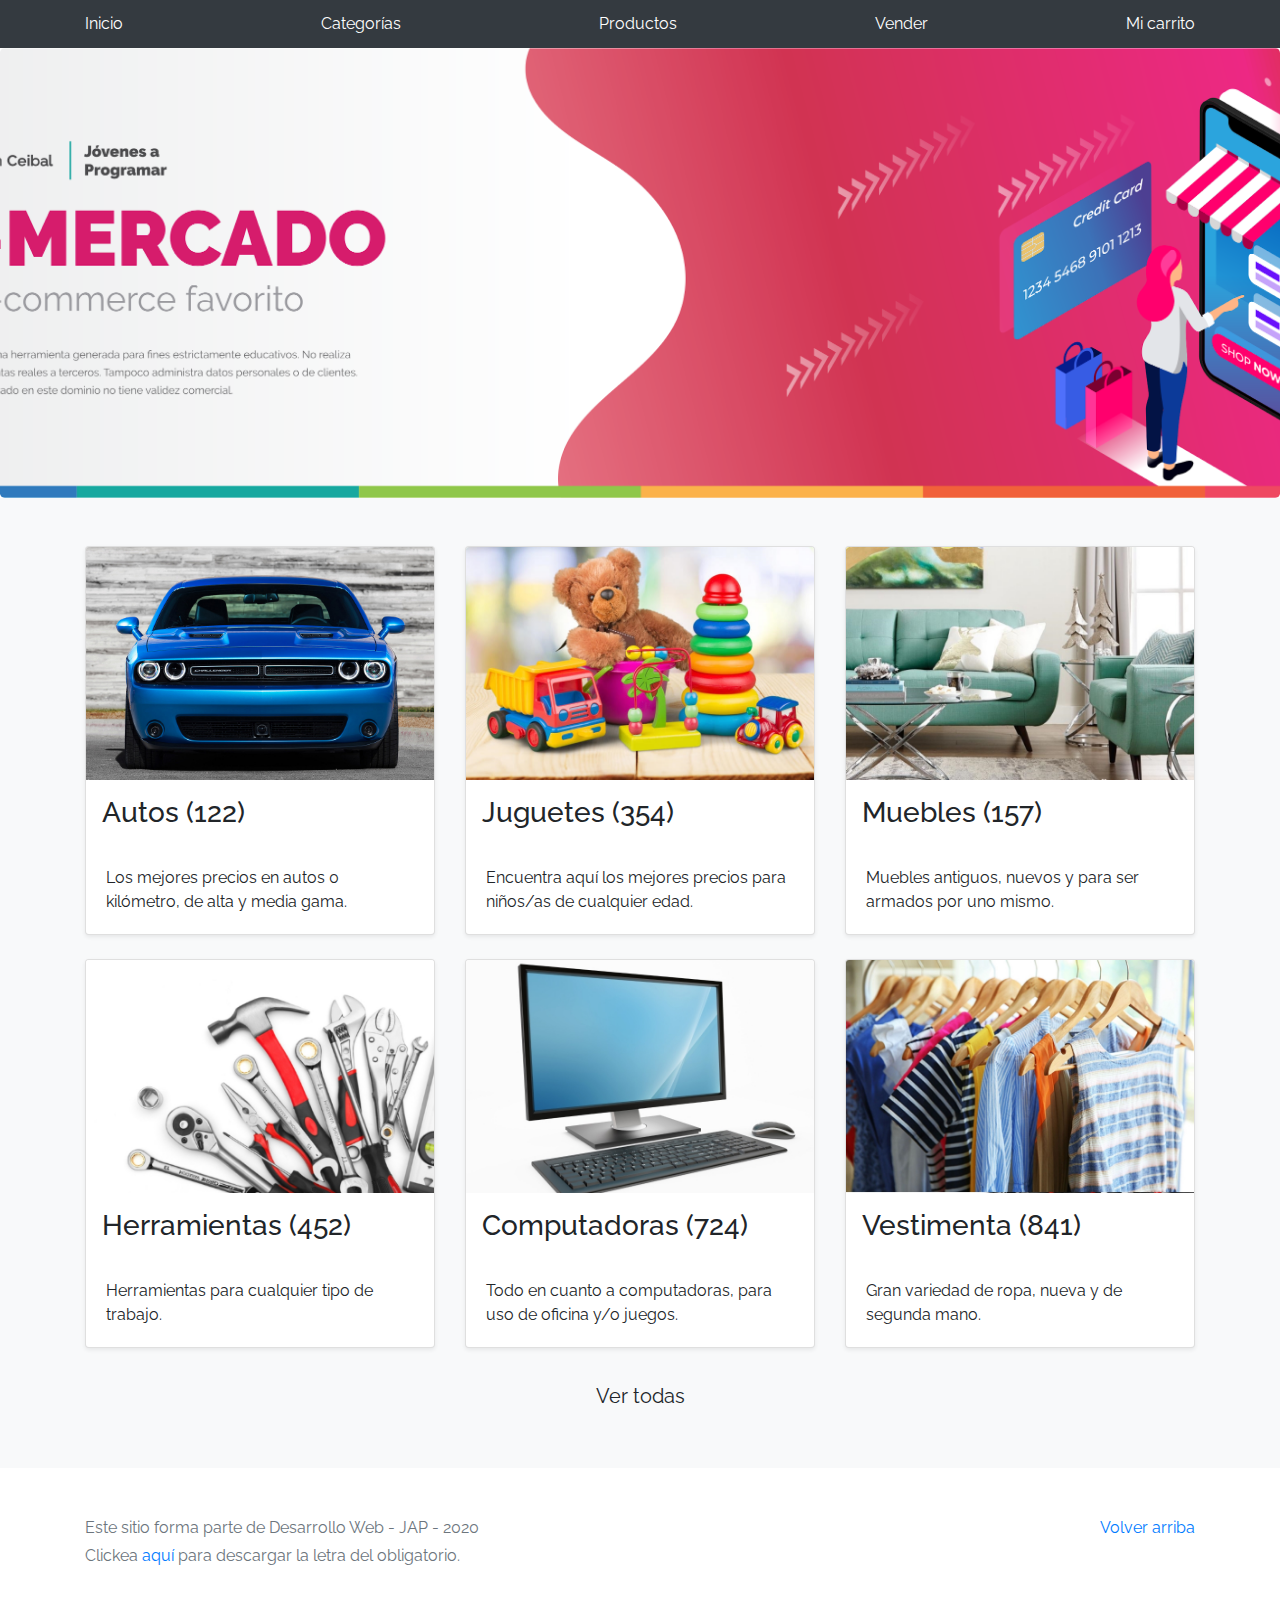
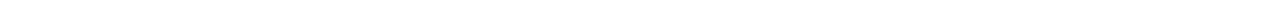
==== index.html @ 9de90bbe "Inicio repo" ====
<!DOCTYPE html>
<!-- saved from url=(0049)https://getbootstrap.com/docs/4.3/examples/album/ -->
<html lang="en">
  <head>
    <meta http-equiv="Content-Type" content="text/html; charset=UTF-8">
    <meta name="viewport" content="width=device-width, initial-scale=1, shrink-to-fit=no">
    <meta name="description" content="">
    <title>eMercado - Todo lo que busques está aquí</title>

    <link rel="canonical" href="https://getbootstrap.com/docs/4.3/examples/album/">
    <link href="https://fonts.googleapis.com/css?family=Raleway:300,300i,400,400i,700,700i,900,900i" rel="stylesheet">
    <!-- Bootstrap core CSS -->
    <link href="css/bootstrap.min.css" rel="stylesheet">
    <link href="css/styles.css" rel="stylesheet">
  </head>
  <body>
    <nav class="site-header sticky-top py-1 bg-dark">
      <div class="container d-flex flex-column flex-md-row justify-content-between">
        <a class="py-2 d-none d-md-inline-block" href="index.html">Inicio</a>
        <a class="py-2 d-none d-md-inline-block" href="categories.html">Categorías</a>
        <a class="py-2 d-none d-md-inline-block" href="products.html">Productos</a>
        <a class="py-2 d-none d-md-inline-block" href="sell.html">Vender</a>
        <a class="py-2 d-none d-md-inline-block" href="cart.html">Mi carrito</a>
      </div>
    </nav>
    <main role="main">
      <section class="jumbotron text-center">
        <div class="m-5">
          <h1></h1>
        </div>
      </section>
      <div class="album py-5 bg-light">
        <div class="container">
          <div class="row">
            <div class="col-md-4">
              <a href="categories.html" class="card mb-4 shadow-sm custom-card">
                <img class="bd-placeholder-img card-img-top"  src="img/cat1.jpg">
                <h3 class="m-3">Autos (122)</h3>
                <div class="card-body">
                  <p class="card-text">Los mejores precios en autos 0 kilómetro, de alta y media gama.</p>
                </div>
              </a>
            </div>
            <div class="col-md-4">
                <a href="categories.html" class="card mb-4 shadow-sm custom-card">
                  <img class="bd-placeholder-img card-img-top" src="img/cat2.jpg">
                  <h3 class="m-3">Juguetes (354)</h3>
                  <div class="card-body">
                    <p class="card-text">Encuentra aquí los mejores precios para niños/as de cualquier edad.</p>
                  </div>
                </a>
            </div>
            <div class="col-md-4">
                <a href="categories.html" class="card mb-4 shadow-sm custom-card">
                  <img class="bd-placeholder-img card-img-top" src="img/cat3.jpg">
                  <h3 class="m-3">Muebles (157)</h3>
                  <div class="card-body">
                    <p class="card-text">Muebles antiguos, nuevos y para ser armados por uno mismo.</p>
                  </div>
                </a>
            </div>
            <div class="col-md-4">
                <a href="categories.html" class="card mb-4 shadow-sm custom-card">
                  <img class="bd-placeholder-img card-img-top" src="img/cat4.jpg">
                  <h3 class="m-3">Herramientas (452)</h3>
                  <div class="card-body">
                    <p class="card-text">Herramientas para cualquier tipo de trabajo.</p>
                  </div>
                </a>
            </div>
            <div class="col-md-4">
                <a href="categories.html" class="card mb-4 shadow-sm custom-card">
                  <img class="bd-placeholder-img card-img-top" src="img/cat5.jpg">
                  <h3 class="m-3">Computadoras (724)</h3>
                  <div class="card-body">
                    <p class="card-text">Todo en cuanto a computadoras, para uso de oficina y/o juegos.</p>
                  </div>
                </a>
            </div>
            <div class="col-md-4">
                <a href="categories.html" class="card mb-4 shadow-sm custom-card">
                  <img class="bd-placeholder-img card-img-top" src="img/cat6.jpg">
                  <h3 class="m-3">Vestimenta (841)</h3>
                  <div class="card-body">
                    <p class="card-text">Gran variedad de ropa, nueva y de segunda mano.</p>
                  </div>
                </a>
            </div>
          </div>
          <div class="row">
              <a type="button" class="btn btn-light btn-lg btn-block" href="categories.html">Ver todas</a>
          </div>
        </div>
      </div>
    </main>
    <footer class="text-muted">
      <div class="container">
        <p class="float-right">
          <a href="#">Volver arriba</a>
        </p>
        <p>Este sitio forma parte de Desarrollo Web - JAP - 2020</p>
        <p>Clickea <a target="_blank" href="Letra.pdf">aquí</a> para descargar la letra del obligatorio.</p>
      </div>
    </footer>
    <script src="js/jquery-3.4.1.min.js"></script>
    <script src="js/bootstrap.bundle.min.js"></script>
    <script src="js/init.js"></script>
  </body>
</html>
---- css/styles.css ----
.jumbotron, .card-body, .container, .site-header{
    font-family: 'Raleway', serif !important;
}

.jumbotron .display-4{
    font-weight: bold;
}

.jumbotron {
  height: 50vh;
  padding: 5em inherit;
  margin-bottom: 0;
  background-color: #53C0FB;
  background: url('../img/cover_back.png');
  background-size: cover;
  background-position: center;
  background-repeat: no-repeat;
  color: black;
  font-weight: bold;
}

@media (min-width: 768px) {
  .jumbotron {
    padding-top: 6rem;
    padding-bottom: 6rem;
  }
}

.jumbotron p:last-child {
  margin-bottom: 0;
}

.jumbotron-heading {
  font-weight: 300;
}

.jumbotron .container {
  max-width: 40rem;
  background-color: rgba(255, 255, 255, 0.5);
  border-radius: 10px;
  text-shadow: 1px 1px 2px grey;
}

.jumbotron .lead{
  font-size: 38px;
}

footer {
  padding-top: 3rem;
  padding-bottom: 3rem;
}

footer p {
  margin-bottom: .25rem;
}

.site-header a {
  color: white;
  transition: ease-in-out color .15s;
}

.light-text {
  color: white;
}

.site-header .dropdown-menu a {
  color: black;
}

.dropzone{
  border: 2px dashed #0087F7;
  border-radius: 5px;
  background: white;
}

.alert{
  position: fixed;
  top:80px;
  width: 50%;
  left: 50%;
  transform: translate(-50%, 0);
}

.lds-ring {
  display: inline-block;
  position: relative;
  width: 64px;
  height: 64px;
  top:50%;
  left: 50%;
}
.lds-ring div {
  box-sizing: border-box;
  display: block;
  position: absolute;
  width: 51px;
  height: 51px;
  margin: 6px;
  border: 6px solid #fff;
  border-radius: 50%;
  animation: lds-ring 1.2s cubic-bezier(0.5, 0, 0.5, 1) infinite;
  border-color: #fff transparent transparent transparent;
}
.lds-ring div:nth-child(1) {
  animation-delay: -0.45s;
}
.lds-ring div:nth-child(2) {
  animation-delay: -0.3s;
}
.lds-ring div:nth-child(3) {
  animation-delay: -0.15s;
}
@keyframes lds-ring {
  0% {
    transform: rotate(0deg);
  }
  100% {
    transform: rotate(360deg);
  }
}

#spinner-wrapper{
  position: fixed;
  background-color: rgba(0,0,0,0.5);
  width:100%;
  height: 100%;
  top:0;
  left:0;
  z-index: 1021;
  display: none;
}

a.custom-card,
a.custom-card:hover {
  color: inherit;
  text-decoration: inherit;
}

.checked {
  color: orange;
}
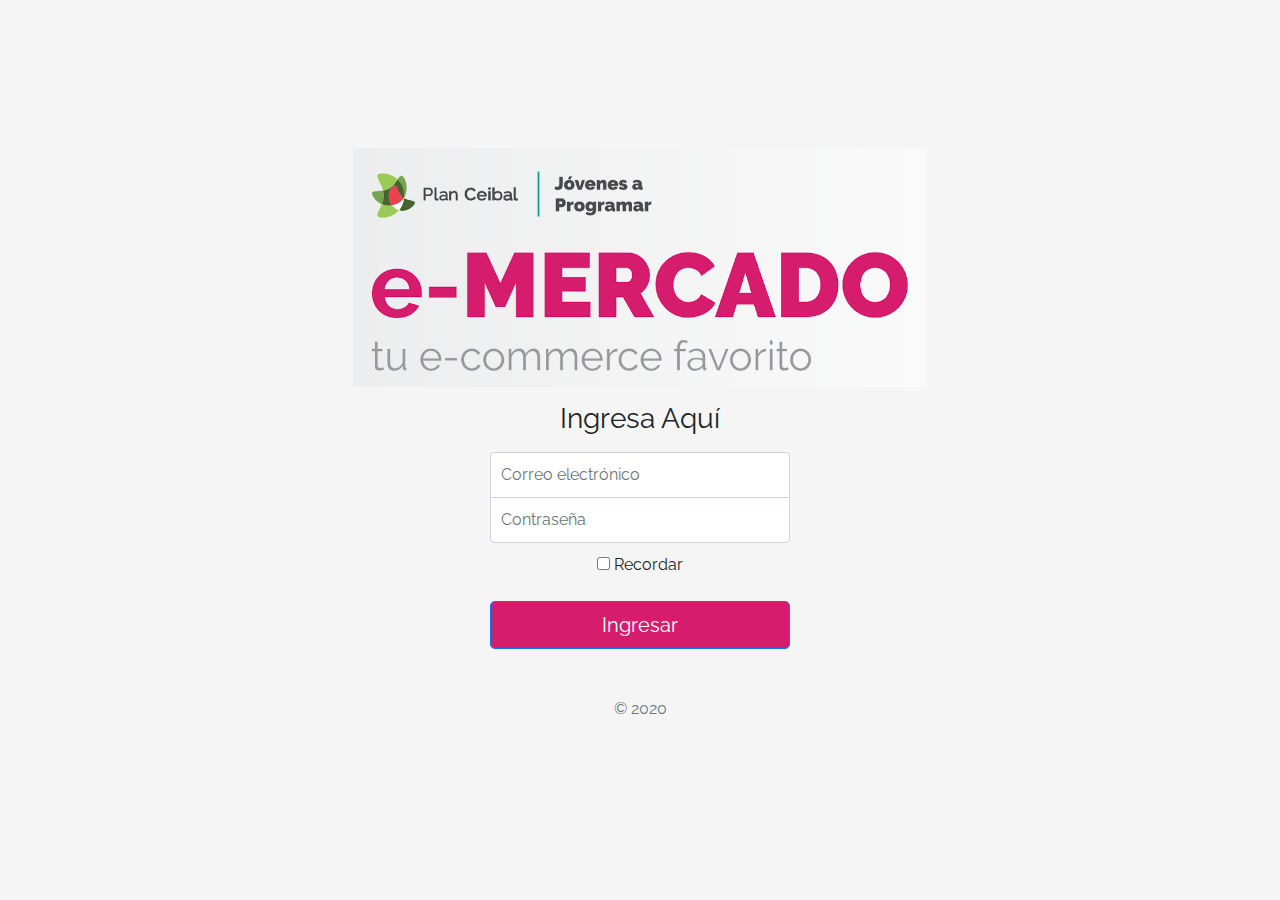
==== commit 6e3358d7: "login.html" ====
--- a/index.html
+++ b/index.html
@@ -1,109 +1,68 @@
 <!DOCTYPE html>
 <!-- saved from url=(0049)https://getbootstrap.com/docs/4.3/examples/album/ -->
 <html lang="en">
-  <head>
-    <meta http-equiv="Content-Type" content="text/html; charset=UTF-8">
-    <meta name="viewport" content="width=device-width, initial-scale=1, shrink-to-fit=no">
-    <meta name="description" content="">
-    <title>eMercado - Todo lo que busques está aquí</title>
 
-    <link rel="canonical" href="https://getbootstrap.com/docs/4.3/examples/album/">
-    <link href="https://fonts.googleapis.com/css?family=Raleway:300,300i,400,400i,700,700i,900,900i" rel="stylesheet">
-    <!-- Bootstrap core CSS -->
-    <link href="css/bootstrap.min.css" rel="stylesheet">
-    <link href="css/styles.css" rel="stylesheet">
-  </head>
-  <body>
-    <nav class="site-header sticky-top py-1 bg-dark">
-      <div class="container d-flex flex-column flex-md-row justify-content-between">
-        <a class="py-2 d-none d-md-inline-block" href="index.html">Inicio</a>
-        <a class="py-2 d-none d-md-inline-block" href="categories.html">Categorías</a>
-        <a class="py-2 d-none d-md-inline-block" href="products.html">Productos</a>
-        <a class="py-2 d-none d-md-inline-block" href="sell.html">Vender</a>
-        <a class="py-2 d-none d-md-inline-block" href="cart.html">Mi carrito</a>
+<head>
+  <meta http-equiv="Content-Type" content="text/html; charset=UTF-8">
+  <meta name="viewport" content="width=device-width, initial-scale=1, shrink-to-fit=no">
+  <meta name="description" content="">
+  <title>eMercado - Todo lo que busques está aquí</title>
+
+  <link rel="canonical" href="https://getbootstrap.com/docs/4.3/examples/album/">
+  <link href="https://fonts.googleapis.com/css?family=Raleway:300,300i,400,400i,700,700i,900,900i" rel="stylesheet">
+  <!-- Bootstrap core CSS -->
+  <link href="css/bootstrap.min.css" rel="stylesheet">
+  <link href="css/styles.css" rel="stylesheet">
+  <style>
+    html,
+    body {
+      height: 100%;
+    }
+
+    body {
+      display: -ms-flexbox;
+      display: flex;
+      -ms-flex-align: center;
+      align-items: center;
+      padding-top: 40px;
+      padding-bottom: 40px;
+      background-color: #f5f5f5;
+    }
+
+    .signin {
+      width: 100%;
+      max-width: 330px;
+      padding: 15px;
+      margin: auto;
+    }
+  </style>
+</head>
+
+<body class="text-center">
+  <div class="container p-5">
+    <img class="imagelogin" src="img/login.png">
+    <div class="form-signin">
+      <h1 class="h3 mb-3 font-weight-normal">Ingresa Aquí</h1>
+      <label for="inputEmail" class="sr-only">Email address</label>
+      <input type="email" id="Inemail" class="form-control" placeholder="Correo electrónico">
+      <label for="inputPassword" class="sr-only">Password</label>
+      <input type="password" id="Inpassword" class="form-control" placeholder="Contraseña">
+      <div class="checkbox mb-3">
+        <label>
+          <input type="checkbox" value="remember-me"> Recordar
+        </label>
       </div>
-    </nav>
-    <main role="main">
-      <section class="jumbotron text-center">
-        <div class="m-5">
-          <h1></h1>
-        </div>
-      </section>
-      <div class="album py-5 bg-light">
-        <div class="container">
-          <div class="row">
-            <div class="col-md-4">
-              <a href="categories.html" class="card mb-4 shadow-sm custom-card">
-                <img class="bd-placeholder-img card-img-top"  src="img/cat1.jpg">
-                <h3 class="m-3">Autos (122)</h3>
-                <div class="card-body">
-                  <p class="card-text">Los mejores precios en autos 0 kilómetro, de alta y media gama.</p>
-                </div>
-              </a>
-            </div>
-            <div class="col-md-4">
-                <a href="categories.html" class="card mb-4 shadow-sm custom-card">
-                  <img class="bd-placeholder-img card-img-top" src="img/cat2.jpg">
-                  <h3 class="m-3">Juguetes (354)</h3>
-                  <div class="card-body">
-                    <p class="card-text">Encuentra aquí los mejores precios para niños/as de cualquier edad.</p>
-                  </div>
-                </a>
-            </div>
-            <div class="col-md-4">
-                <a href="categories.html" class="card mb-4 shadow-sm custom-card">
-                  <img class="bd-placeholder-img card-img-top" src="img/cat3.jpg">
-                  <h3 class="m-3">Muebles (157)</h3>
-                  <div class="card-body">
-                    <p class="card-text">Muebles antiguos, nuevos y para ser armados por uno mismo.</p>
-                  </div>
-                </a>
-            </div>
-            <div class="col-md-4">
-                <a href="categories.html" class="card mb-4 shadow-sm custom-card">
-                  <img class="bd-placeholder-img card-img-top" src="img/cat4.jpg">
-                  <h3 class="m-3">Herramientas (452)</h3>
-                  <div class="card-body">
-                    <p class="card-text">Herramientas para cualquier tipo de trabajo.</p>
-                  </div>
-                </a>
-            </div>
-            <div class="col-md-4">
-                <a href="categories.html" class="card mb-4 shadow-sm custom-card">
-                  <img class="bd-placeholder-img card-img-top" src="img/cat5.jpg">
-                  <h3 class="m-3">Computadoras (724)</h3>
-                  <div class="card-body">
-                    <p class="card-text">Todo en cuanto a computadoras, para uso de oficina y/o juegos.</p>
-                  </div>
-                </a>
-            </div>
-            <div class="col-md-4">
-                <a href="categories.html" class="card mb-4 shadow-sm custom-card">
-                  <img class="bd-placeholder-img card-img-top" src="img/cat6.jpg">
-                  <h3 class="m-3">Vestimenta (841)</h3>
-                  <div class="card-body">
-                    <p class="card-text">Gran variedad de ropa, nueva y de segunda mano.</p>
-                  </div>
-                </a>
-            </div>
-          </div>
-          <div class="row">
-              <a type="button" class="btn btn-light btn-lg btn-block" href="categories.html">Ver todas</a>
-          </div>
-        </div>
-      </div>
-    </main>
-    <footer class="text-muted">
-      <div class="container">
-        <p class="float-right">
-          <a href="#">Volver arriba</a>
-        </p>
-        <p>Este sitio forma parte de Desarrollo Web - JAP - 2020</p>
-        <p>Clickea <a target="_blank" href="Letra.pdf">aquí</a> para descargar la letra del obligatorio.</p>
-      </div>
-    </footer>
-    <script src="js/jquery-3.4.1.min.js"></script>
-    <script src="js/bootstrap.bundle.min.js"></script>
-    <script src="js/init.js"></script>
-  </body>
+      <button class="btn btn-lg btn-primary btn-block" type="submit" id="ingresar">Ingresar</button>
+      <p class="mt-5 mb-3 text-muted">&copy; 2020</p>
+    </div>
+
+
+</html>
+
+</div>
+
+<script src="js/init.js"></script>
+<script src="js/login.js"></script>
+</body>
+
 </html>--- a/css/styles.css
+++ b/css/styles.css
@@ -138,4 +138,42 @@
 
 .checked {
   color: orange;
+}
+.imagelogin{
+    display: block;
+    margin-left: auto;
+    margin-right: auto;
+    width: 55%;
+}
+.form-signin {
+  width: 100%;
+  max-width: 330px;
+  padding: 15px;
+  margin: auto;
+}
+.form-signin .checkbox {
+  font-weight: 400;
+}
+.form-signin .form-control {
+  position: relative;
+  box-sizing: border-box;
+  height: auto;
+  padding: 10px;
+  font-size: 16px;
+}
+.form-signin .form-control:focus {
+  z-index: 2;
+}
+.form-signin input[type="email"] {
+  margin-bottom: -1px;
+  border-bottom-right-radius: 0;
+  border-bottom-left-radius: 0;
+}
+.form-signin input[type="password"] {
+  margin-bottom: 10px;
+  border-top-left-radius: 0;
+  border-top-right-radius: 0;
+}
+.btn,.btn-lg,.btn-primary,.btn-block{
+  background-color: #d61c6c;
 }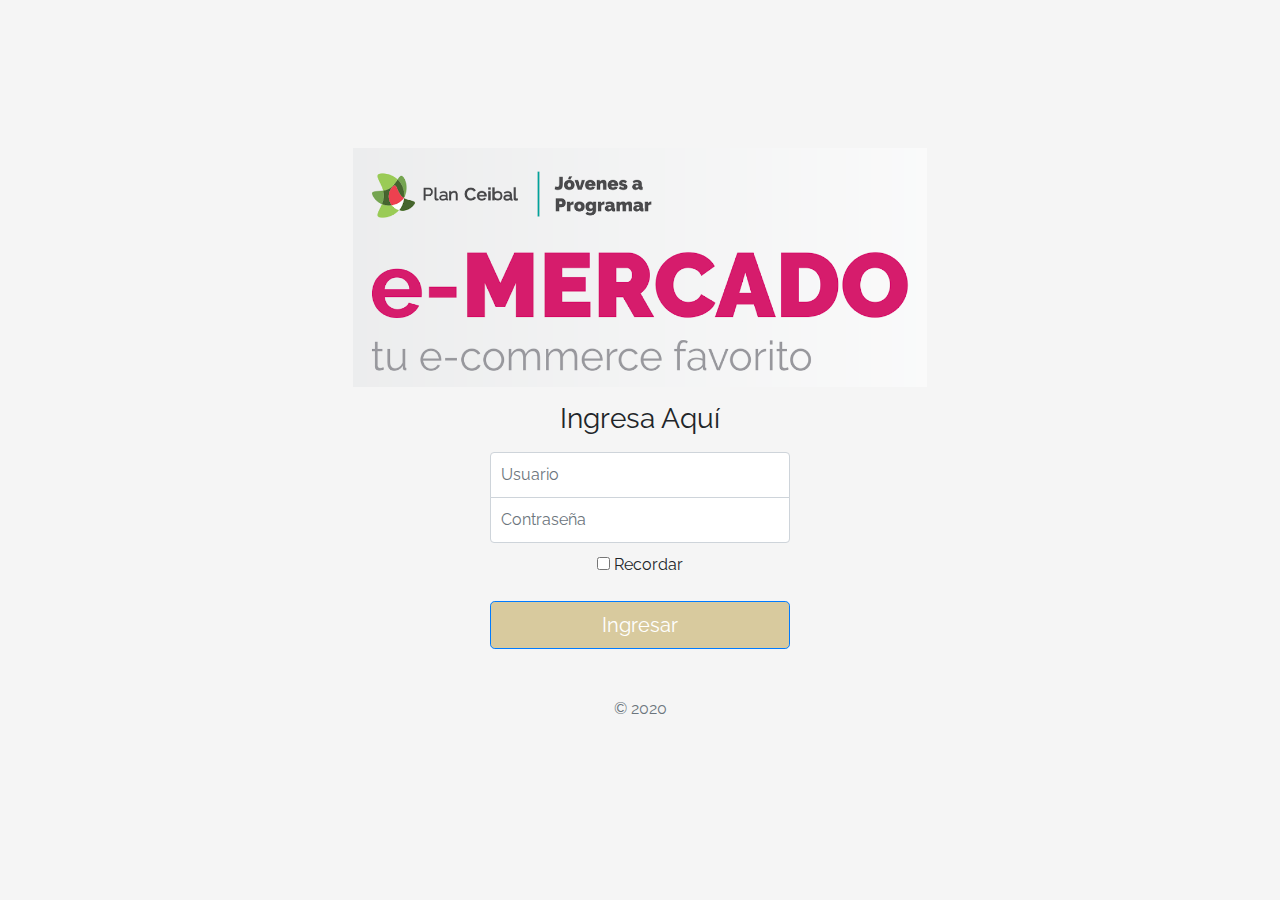
==== commit 8512acd7: "productinfo.js" ====
--- a/index.html
+++ b/index.html
@@ -43,8 +43,8 @@
     <img class="imagelogin" src="img/login.png">
     <div class="form-signin">
       <h1 class="h3 mb-3 font-weight-normal">Ingresa Aquí</h1>
-      <label for="inputEmail" class="sr-only">Email address</label>
-      <input type="email" id="Inemail" class="form-control" placeholder="Correo electrónico">
+      <label for="inputEmail" class="sr-only">Usuario</label>
+      <input type="email" id="Inemail" class="form-control" placeholder="Usuario">
       <label for="inputPassword" class="sr-only">Password</label>
       <input type="password" id="Inpassword" class="form-control" placeholder="Contraseña">
       <div class="checkbox mb-3">
--- a/css/styles.css
+++ b/css/styles.css
@@ -139,6 +139,8 @@
 .checked {
   color: orange;
 }
+
+/* Login */
 .imagelogin{
     display: block;
     margin-left: auto;
@@ -175,5 +177,34 @@
   border-top-right-radius: 0;
 }
 .btn,.btn-lg,.btn-primary,.btn-block{
-  background-color: #d61c6c;
+  background-color: #ccb878b2;
+}
+
+/* Info Usuario */
+#infoUsuario{
+float: right;
+background-color: transparent;
+} 
+#usuario {
+  color: white;
+}
+#salir{
+  float: right;
+  border: none;
+  margin: 8px 8px;
+  cursor: pointer;
+}
+
+#searchbar{
+  float: right;
+  
+}
+#hrcomentario{
+  border: 1px solid rgba(202, 199, 199, 0.788);
+  border-radius: 5px;
+}
+#fecha{
+  font-size: small;
+  color: grey;
+  text-align: right;
 }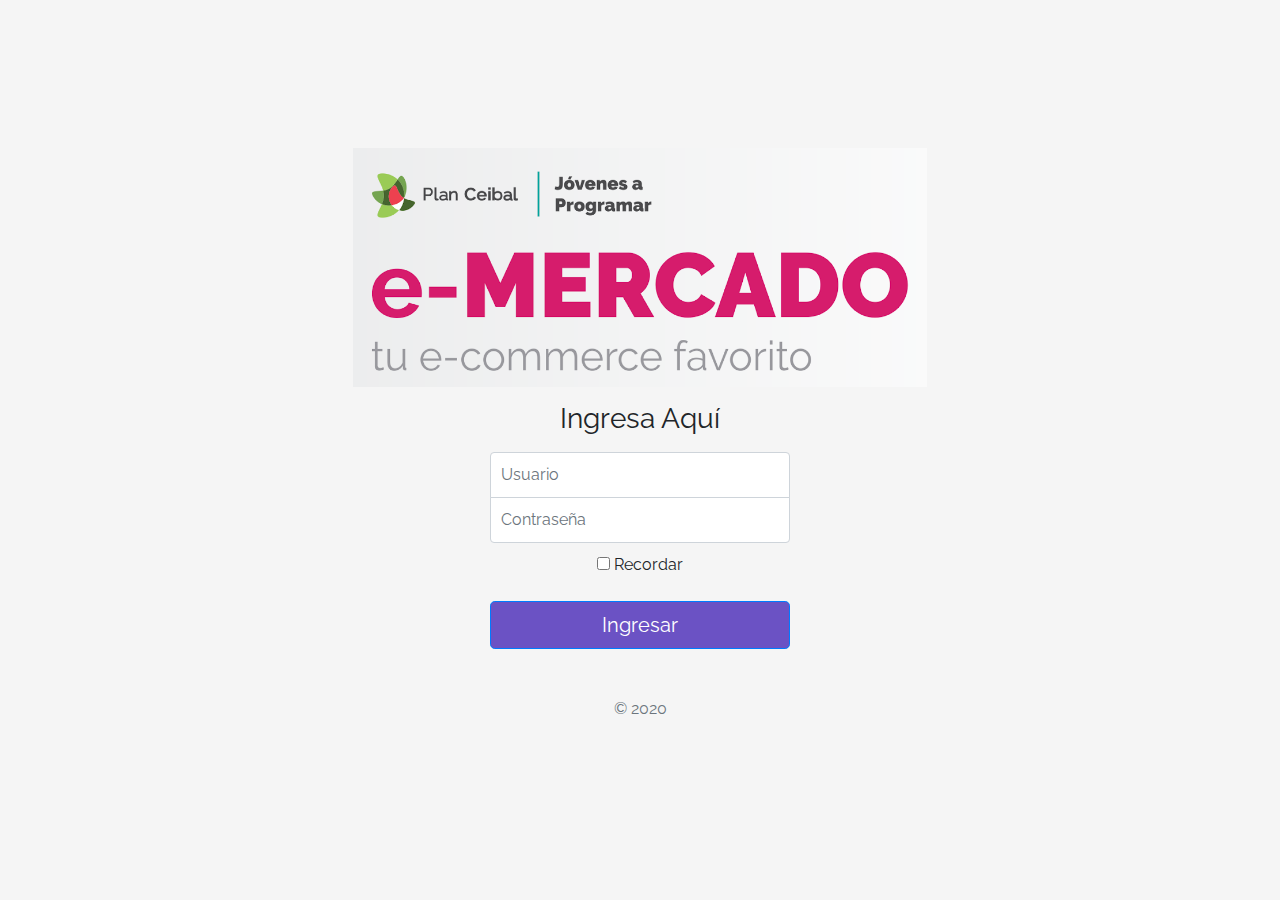
==== commit 5cc359f2: "Entrega 5" ====
--- a/index.html
+++ b/index.html
@@ -54,7 +54,9 @@
       </div>
       <button class="btn btn-lg btn-primary btn-block" type="submit" id="ingresar">Ingresar</button>
       <p class="mt-5 mb-3 text-muted">&copy; 2020</p>
+      <div class="alert-signin" id="alert"></div>
     </div>
+
 
 
 </html>
--- a/css/styles.css
+++ b/css/styles.css
@@ -177,22 +177,28 @@
   border-top-right-radius: 0;
 }
 .btn,.btn-lg,.btn-primary,.btn-block{
-  background-color: #ccb878b2;
+  background-color: #2f0cafb2;
 }
 
 /* Info Usuario */
 #infoUsuario{
 float: right;
-background-color: transparent;
+
 } 
 #usuario {
+    background-color: transparent;
+    border: white;
+    color: rgb(255, 255, 255);
+    text-align: center;
+    text-decoration: none;
+    font-size: 16px;
+    margin: 4px 2px;
+    transition-duration: 0.4s;
+    cursor: pointer;
+}
+#usuario:hover {
+  background-color: #4d504d;
   color: white;
-}
-#salir{
-  float: right;
-  border: none;
-  margin: 8px 8px;
-  cursor: pointer;
 }
 
 #searchbar{
@@ -207,4 +213,5 @@
   font-size: small;
   color: grey;
   text-align: right;
-}+}
+
